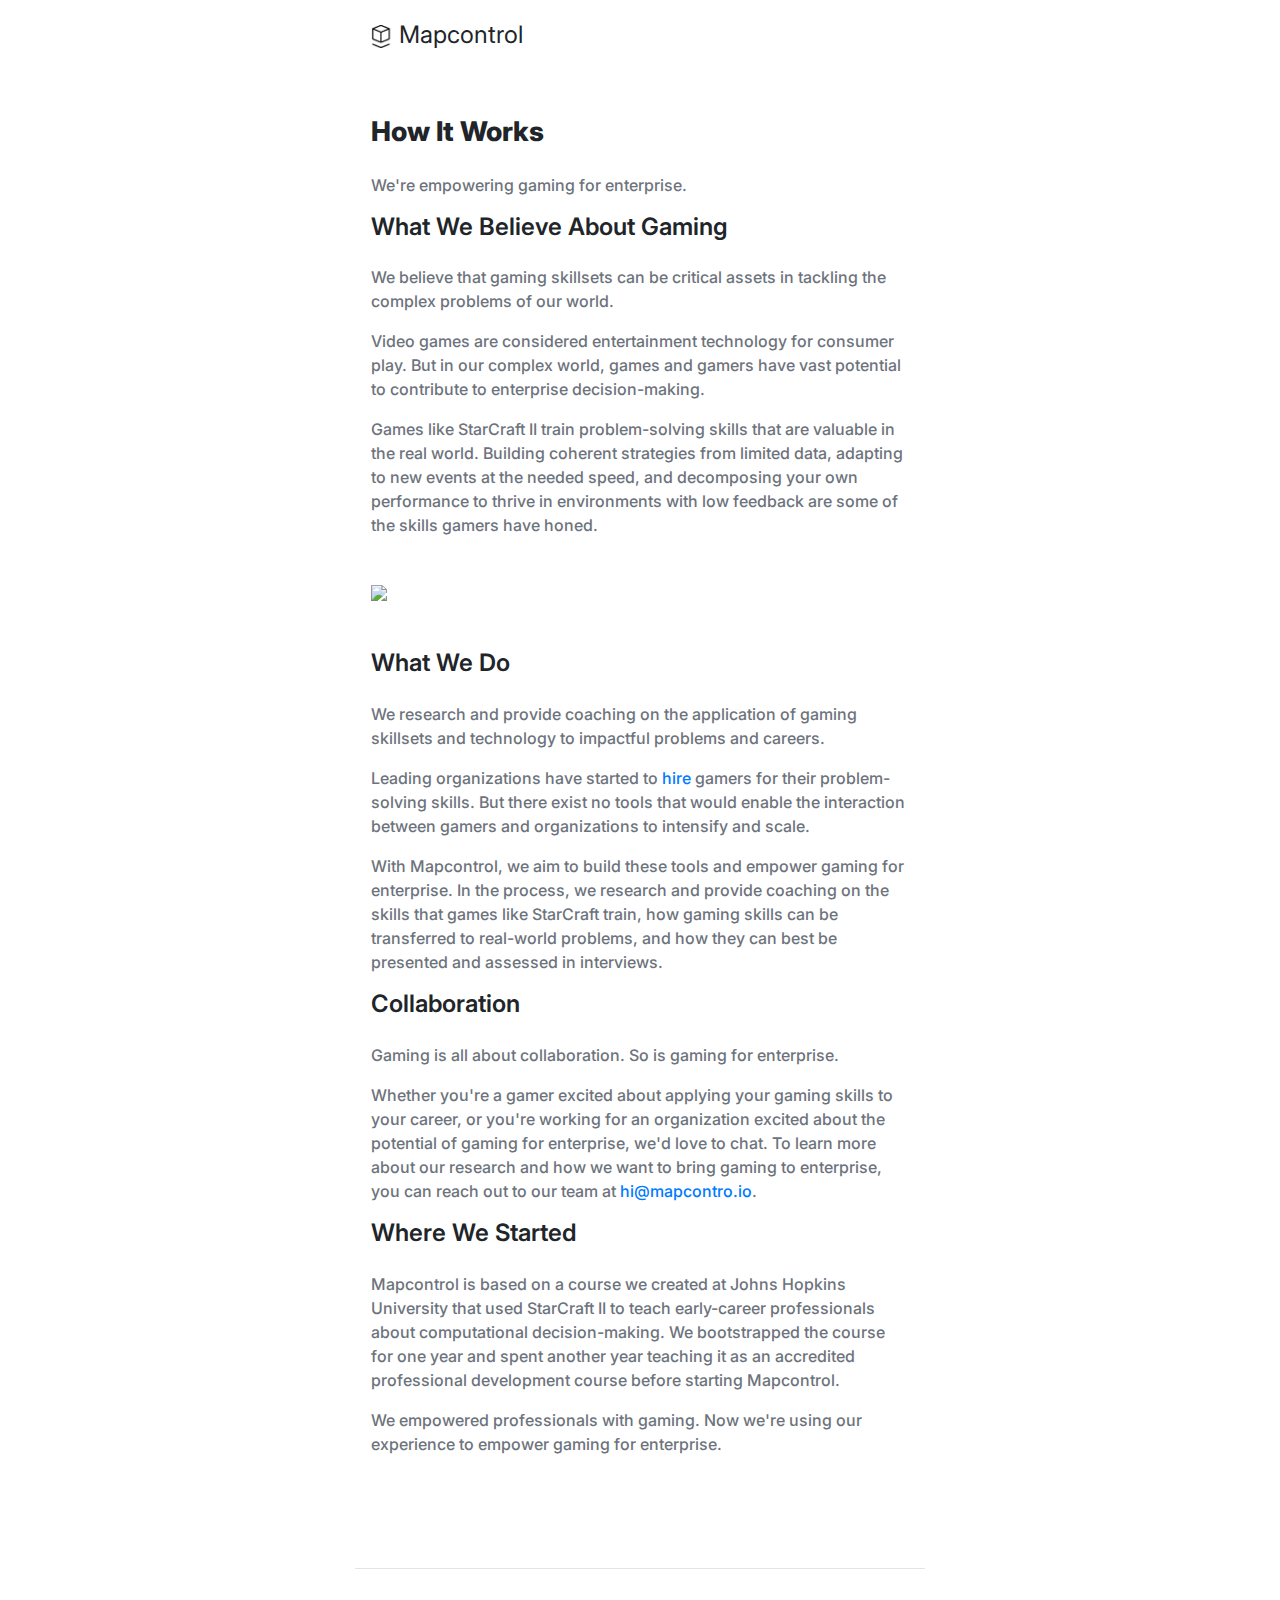
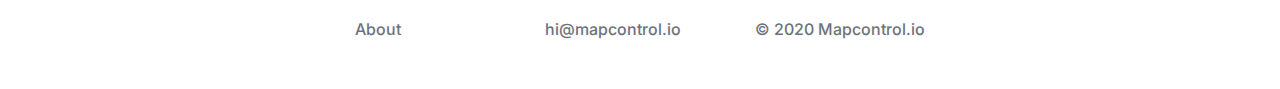
==== mission.html @ 35b12286 "Create mission.html" ====
<!doctype html>
<html lang="en">
  <head>
    <meta charset="utf-8">
    <meta name="viewport" content="width=device-width, initial-scale=1, shrink-to-fit=no">
    <meta name="description" content="">
    <meta name="author" content="">
    <link rel="icon" href="../../../../favicon.ico">

    <title>Mapcontrol</title>

    <!-- Bootstrap core CSS -->
    <link rel="stylesheet" href="https://stackpath.bootstrapcdn.com/bootstrap/4.4.1/css/bootstrap.min.css" integrity="sha384-Vkoo8x4CGsO3+Hhxv8T/Q5PaXtkKtu6ug5TOeNV6gBiFeWPGFN9MuhOf23Q9Ifjh" crossorigin="anonymous">
    <link rel="stylesheet" href="https://cdn.rawgit.com/tarkhov/postboot/v1.0.0/dist/css/postboot.min.css"/>

    <!-- Custom styles for this template -->
    <link href="map.css" rel="stylesheet">
    <link href="https://fonts.googleapis.com/css2?family=Inter&display=swap" rel="stylesheet">
    <link href="https://fonts.googleapis.com/css2?family=Open+Sans&display=swap" rel="stylesheet">

  </head>

        <nav class="navbar fixed-top">
          <div class="navbar-wrapper">
          <a class="navbar-brand" href="#"><img src="mapcontrolbox.jpg" style="width: 24.27px; height: 22.83px; float: left; margin-right: .3rem; margin-top: .25rem"></img>
           <h4 class="font-weight-normal" style="float: right">Mapcontrol</h4></a>
          </div>
      </nav>

  <body style="padding-top: 100px">

    <div class="container">
    <div class="px-3 py-3 pt-md-3 pb-md-3">
      <h2 class="enter-text pb-3">How It Works</h2>
      <p>We're empowering gaming for enterprise.</p>
      <h4 class="reenter-text pb-3">What We Believe About Gaming</h4>
      <p>We believe that gaming skillsets can be critical assets in tackling the complex problems of our world.</p>
      <p>Video games are considered entertainment technology for consumer play. But in our complex world, games and gamers have vast potential to contribute to enterprise decision-making.</p>
      <p>Games like StarCraft II train problem-solving skills that are valuable in the real world. Building coherent strategies from limited data, adapting to new events at the needed speed, and decomposing your own performance to thrive in environments with low feedback are some of the skills gamers have honed.</p>
      <img src="capture.png" style="display: block; margin-left: auto; margin-right: auto; padding-top: 2rem; padding-bottom: 3rem"></img>
      <h4 class="reenter-text pb-3">What We Do</h4>
      <p>We research and provide coaching on the application of gaming skillsets and technology to impactful problems and careers.</p>
      <p>Leading organizations have started to <a href="https://www.businessinsider.de/international/retired-gamer-offered-internship-for-past-starcraft-2-performance-2019-10/?r=US&IR=T">hire</a> gamers for their problem-solving skills. But there exist no tools that would enable the interaction between gamers and organizations to intensify and scale.</p>
      <p>With Mapcontrol, we aim to build these tools and empower gaming for enterprise. In the process, we research and provide coaching on the skills that games like StarCraft train, how gaming skills can be transferred to real-world problems, and how they can best be presented and assessed in interviews.</p>
      <h4 class="reenter-text pb-3">Collaboration</h4>
      <p>Gaming is all about collaboration. So is gaming for enterprise.</p>
      <p>Whether you're a gamer excited about applying your gaming skills to your career, or you're working for an organization excited about the potential of gaming for enterprise, we'd love to chat. To learn more about our research and how we want to bring gaming to enterprise, you can reach out to our team at <a href="">hi@mapcontro.io</a>.</p>
      <h4 class="reenter-text pb-3">Where We Started</h4>
      <p>Mapcontrol is based on a course we created at Johns Hopkins University that used StarCraft II to teach early-career professionals about computational decision-making. We bootstrapped the course for one year and spent another year teaching it as an accredited professional development course before starting Mapcontrol.</p>
      <p>We empowered professionals with gaming. Now we're using our experience to empower gaming for enterprise.</p>
    </div>
</div>

</body>


        <footer class="footer mt-auto">
      <div class="container" style="padding-top: 2rem;">
        <div>
        <hr>
      </div>
            <div class="row" style="text-align: left; padding-left: 15px; padding-right: 15px; padding-top: 2rem">
        <div class="col-12 col-sm-4 py-0 px-0 pb-3">
          <span>About</span>
        </div>
        <div class="col-12 col-sm-4 py-0 px-0 pb-3">
          <span>hi@mapcontrol.io</span>
        </div>
        <div class="col-12 col-sm-4 right-first py-0 px-0">
          <span>&copy 2020 Mapcontrol.io</span>
        </div>
      </div>
      </div>
    </footer>
---- map.css ----
html {
  height: 100%
}

body {
  font-family: 'Inter', sans-serif; font-weight:500; font-style:normal;
  color: #6D737C;
  display: flex;
  flex-direction: column;
  height: 100%
}

@media (min-width: 768px) {
  html {
    font-size: 1em;
  }

}

h1, h2, h3, h4, h5 {
  color: #212529
}


.card {
	width: 18rem;
	border: none;
}

.c-1 {
	background-color: #454547;
}

.grad {
	background-image: linear-gradient(180deg, rgba(23, 16, 56, 0.0001) 0%, #454547 58.82%);
}


.container {
  max-width: 600px;
}

.navbar-wrapper {
  max-width: 540px;
  width: 100%;
  margin-right: auto;
  margin-left: auto;
  text-align: left;
  align-items: left;
}

.navbar {
  padding-top: 1rem;
  background-color: #fff;
}

.pricing-header {
  max-width: 600px;
}



.enter-text {
  font-size: 1.7em;
  font-weight: 800;
  line-height: 1.2;
  font-style: normal;
}

.reenter-text {
  font-weight: 600;
}

.btn {
	border-radius: 0;
	background-color: #116AFF;
	border-color: #116AFF;
	min-width: 170px;
}

.connect-btn {
  min-width: 100px;
  text-transform: uppercase;
}

.switch-btn {
  float: right;
}

.switch-line {
  display: inline;
}

.new-bt {
	background-color: #ffffff;
	color: #116AFF;
}

.shaded {
	box-shadow: 0 4px 12px rgba(66, 135, 245, 0.5)
}

.shaded:hover {
	background-color: #116AFF;
	border-color: #116AFF;
	box-shadow: none; 
}

.new-bt:hover {
	border-color: #2d84f7;
	color: #2d84f7;
	background-color: #ffffff;
}

.banner-btn {
  display: inline-flex;
  flex: 0 0 21.5em;
  align-items: center;
  background-color: #ffffff;
  color: #212529;
  border-radius: 20px;
  line-height: .6rem;
  font-size: 0.8rem;
  margin-bottom: 1.5rem;
}

.banner-btn svg {
    margin: 0 0 0 8px;
    width: 8px;
    height: 8px;
}

.banner-btn:before {
    display: block;
    content: "";
    margin-right: 10px;
    width: 8px;
    height: 8px;
    background: #116AFF;
    border-radius: 100%;
}

.banner-btn:hover {
  border-color: #116AFF;
  color: #212529;
  background-color: #ffffff;
}

.helper {
    display: inline-block;
    height: 100%;
    vertical-align: middle;
}

.footer {
    position: relative;
    bottom: 0;
    width: 100%;
    background-color: #fff;
    padding-top: 2rem;
    padding-bottom: 2rem;
}

.cent-first {
  text-align: center;
}

.right-first {
  text-align: right;
}

@media (max-width: 47.9375rem) {
  .cent-first, .right-first {
    text-align: left;
  }
  .switch-btn {
    float: none;
  }
  .switch-line {
    display: block;
  }
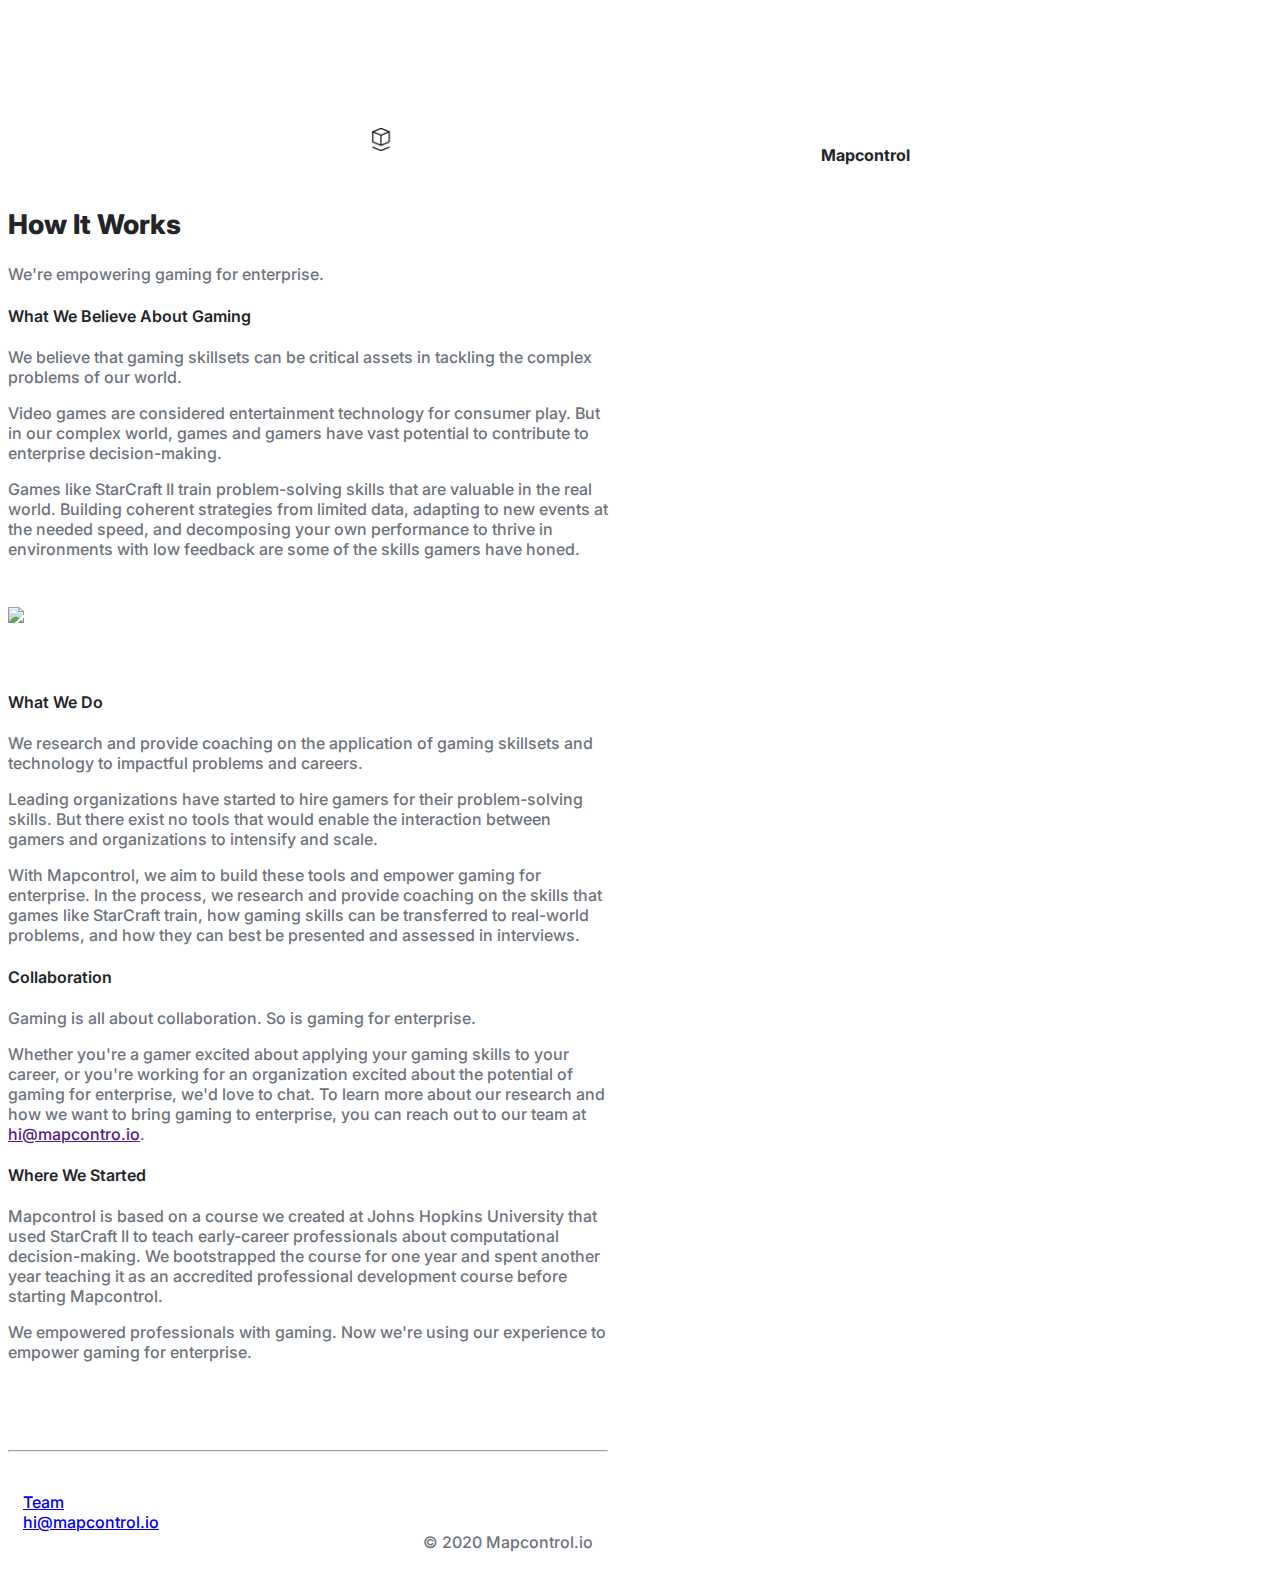
==== commit 8df577a2: "Update mission.html" ====
--- a/mission.html
+++ b/mission.html
@@ -5,13 +5,13 @@
     <meta name="viewport" content="width=device-width, initial-scale=1, shrink-to-fit=no">
     <meta name="description" content="">
     <meta name="author" content="">
-    <link rel="icon" href="../../../../favicon.ico">
+    <link rel="icon" href="/mapcontrolbox.jpg">
 
     <title>Mapcontrol</title>
 
     <!-- Bootstrap core CSS -->
-    <link rel="stylesheet" href="https://stackpath.bootstrapcdn.com/bootstrap/4.4.1/css/bootstrap.min.css" integrity="sha384-Vkoo8x4CGsO3+Hhxv8T/Q5PaXtkKtu6ug5TOeNV6gBiFeWPGFN9MuhOf23Q9Ifjh" crossorigin="anonymous">
-    <link rel="stylesheet" href="https://cdn.rawgit.com/tarkhov/postboot/v1.0.0/dist/css/postboot.min.css"/>
+<!-- CSS only -->
+<link rel="stylesheet" href="https://stackpath.bootstrapcdn.com/bootstrap/4.5.0/css/bootstrap.min.css" integrity="sha384-9aIt2nRpC12Uk9gS9baDl411NQApFmC26EwAOH8WgZl5MYYxFfc+NcPb1dKGj7Sk" crossorigin="anonymous">
 
     <!-- Custom styles for this template -->
     <link href="map.css" rel="stylesheet">
@@ -20,27 +20,29 @@
 
   </head>
 
-        <nav class="navbar fixed-top">
+<nav class="navbar fixed-top">
           <div class="navbar-wrapper">
-          <a class="navbar-brand" href="#"><img src="mapcontrolbox.jpg" style="width: 24.27px; height: 22.83px; float: left; margin-right: .3rem; margin-top: .25rem"></img>
+          <a class="navbar-brand" href="/index.html"><img src="mapcontrolbox.jpg" style="width: 24.27px; height: 22.83px; float: left; margin-right: .3rem; margin-top: .25rem"></img>
            <h4 class="font-weight-normal" style="float: right">Mapcontrol</h4></a>
-          </div>
+         </div>
       </nav>
 
+
   <body style="padding-top: 100px">
-
     <div class="container">
-    <div class="px-3 py-3 pt-md-3 pb-md-3">
+      <div class="row">
+        <div class="col-12">
+      <div class="px-3 py-3 pt-md-3 pb-md-3">
       <h2 class="enter-text pb-3">How It Works</h2>
       <p>We're empowering gaming for enterprise.</p>
       <h4 class="reenter-text pb-3">What We Believe About Gaming</h4>
       <p>We believe that gaming skillsets can be critical assets in tackling the complex problems of our world.</p>
       <p>Video games are considered entertainment technology for consumer play. But in our complex world, games and gamers have vast potential to contribute to enterprise decision-making.</p>
       <p>Games like StarCraft II train problem-solving skills that are valuable in the real world. Building coherent strategies from limited data, adapting to new events at the needed speed, and decomposing your own performance to thrive in environments with low feedback are some of the skills gamers have honed.</p>
-      <img src="capture.png" style="display: block; margin-left: auto; margin-right: auto; padding-top: 2rem; padding-bottom: 3rem"></img>
+      <img src="mapstack.PNG" style="display: block; margin-left: auto; margin-right: auto; padding-top: 2rem; padding-bottom: 3rem"></img>
       <h4 class="reenter-text pb-3">What We Do</h4>
       <p>We research and provide coaching on the application of gaming skillsets and technology to impactful problems and careers.</p>
-      <p>Leading organizations have started to <a href="https://www.businessinsider.de/international/retired-gamer-offered-internship-for-past-starcraft-2-performance-2019-10/?r=US&IR=T">hire</a> gamers for their problem-solving skills. But there exist no tools that would enable the interaction between gamers and organizations to intensify and scale.</p>
+      <p>Leading organizations have started to hire gamers for their problem-solving skills. But there exist no tools that would enable the interaction between gamers and organizations to intensify and scale.</p>
       <p>With Mapcontrol, we aim to build these tools and empower gaming for enterprise. In the process, we research and provide coaching on the skills that games like StarCraft train, how gaming skills can be transferred to real-world problems, and how they can best be presented and assessed in interviews.</p>
       <h4 class="reenter-text pb-3">Collaboration</h4>
       <p>Gaming is all about collaboration. So is gaming for enterprise.</p>
@@ -49,8 +51,9 @@
       <p>Mapcontrol is based on a course we created at Johns Hopkins University that used StarCraft II to teach early-career professionals about computational decision-making. We bootstrapped the course for one year and spent another year teaching it as an accredited professional development course before starting Mapcontrol.</p>
       <p>We empowered professionals with gaming. Now we're using our experience to empower gaming for enterprise.</p>
     </div>
-</div>
-
+  </div>
+    </div>
+  </div>
 </body>
 
 
@@ -61,10 +64,10 @@
       </div>
             <div class="row" style="text-align: left; padding-left: 15px; padding-right: 15px; padding-top: 2rem">
         <div class="col-12 col-sm-4 py-0 px-0 pb-3">
-          <span>About</span>
+          <span><a href="team.html">Team</a></span>
         </div>
         <div class="col-12 col-sm-4 py-0 px-0 pb-3">
-          <span>hi@mapcontrol.io</span>
+          <span><a href="mailto:hi@mapcontrol.io">hi@mapcontrol.io</a></span>
         </div>
         <div class="col-12 col-sm-4 right-first py-0 px-0">
           <span>&copy 2020 Mapcontrol.io</span>
@@ -72,3 +75,4 @@
       </div>
       </div>
     </footer>
+</html>
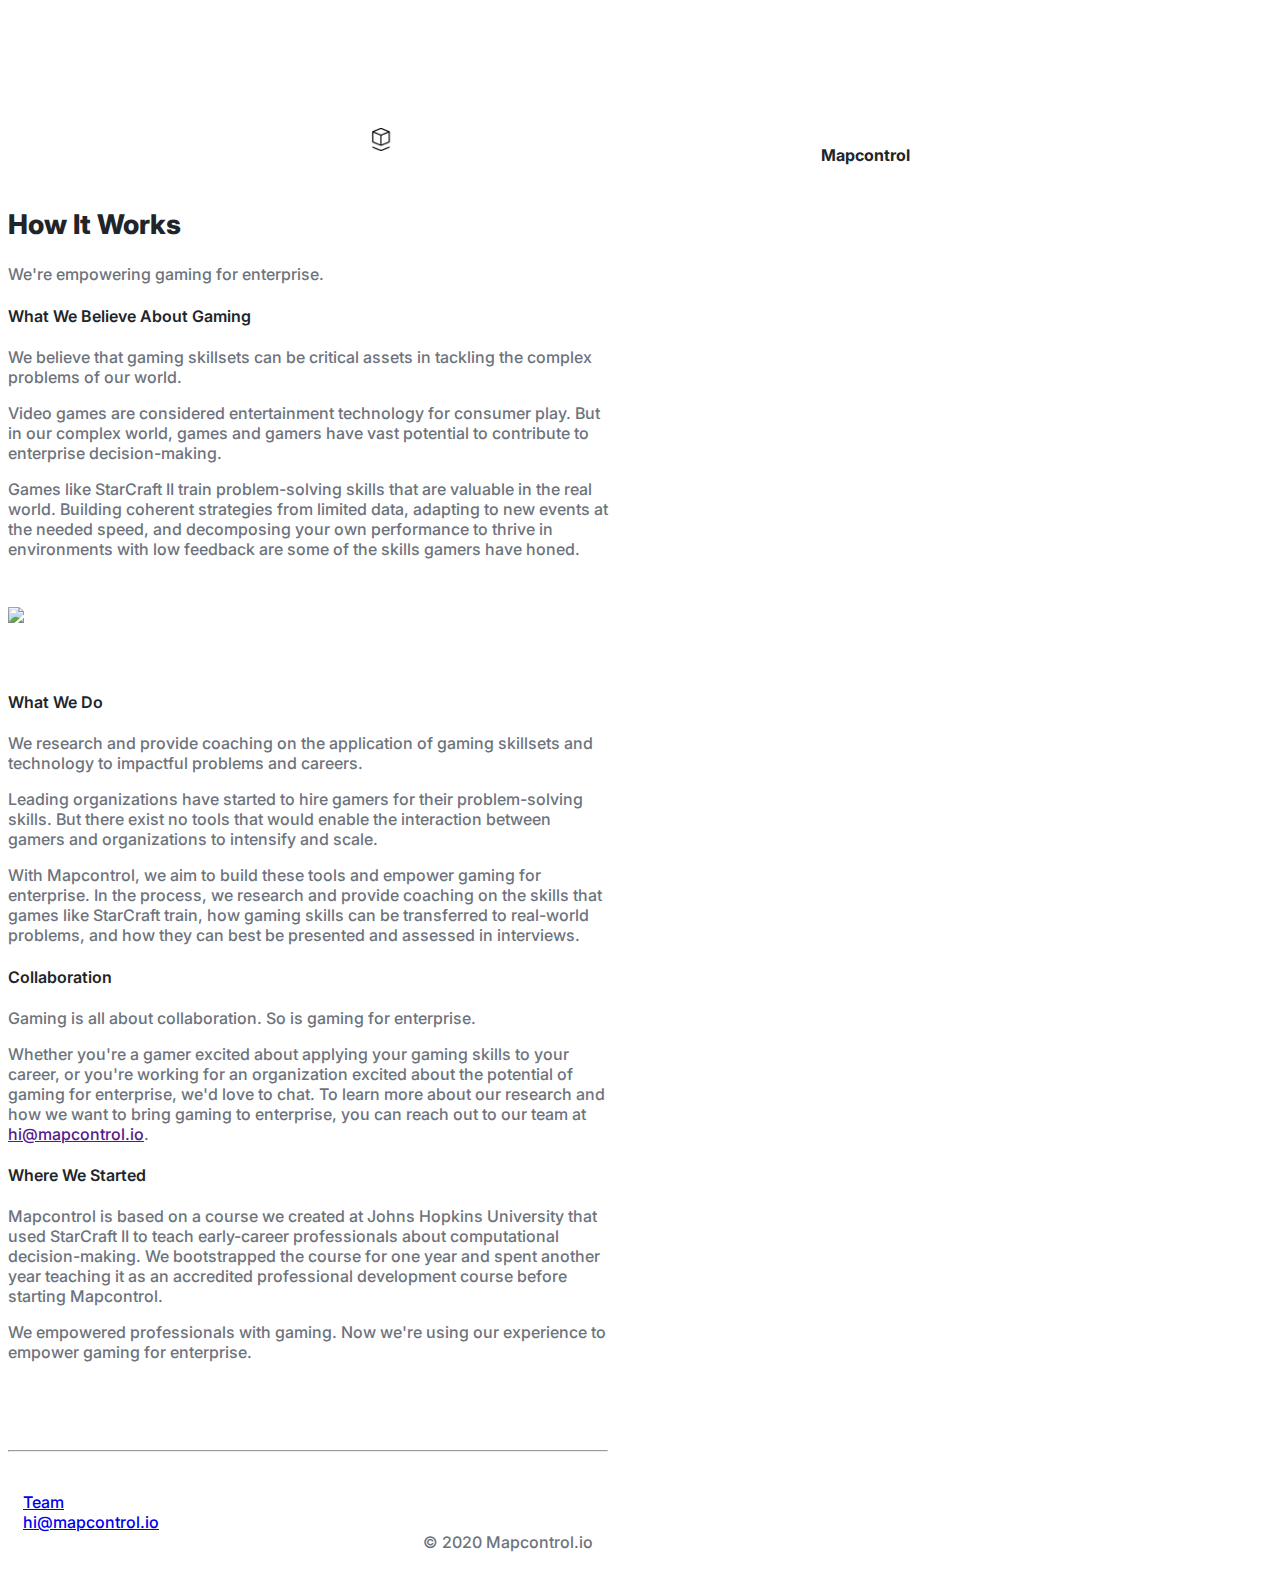
==== commit 639a0505: "Fix typo" ====
--- a/mission.html
+++ b/mission.html
@@ -46,7 +46,7 @@
       <p>With Mapcontrol, we aim to build these tools and empower gaming for enterprise. In the process, we research and provide coaching on the skills that games like StarCraft train, how gaming skills can be transferred to real-world problems, and how they can best be presented and assessed in interviews.</p>
       <h4 class="reenter-text pb-3">Collaboration</h4>
       <p>Gaming is all about collaboration. So is gaming for enterprise.</p>
-      <p>Whether you're a gamer excited about applying your gaming skills to your career, or you're working for an organization excited about the potential of gaming for enterprise, we'd love to chat. To learn more about our research and how we want to bring gaming to enterprise, you can reach out to our team at <a href="">hi@mapcontro.io</a>.</p>
+      <p>Whether you're a gamer excited about applying your gaming skills to your career, or you're working for an organization excited about the potential of gaming for enterprise, we'd love to chat. To learn more about our research and how we want to bring gaming to enterprise, you can reach out to our team at <a href="">hi@mapcontrol.io</a>.</p>
       <h4 class="reenter-text pb-3">Where We Started</h4>
       <p>Mapcontrol is based on a course we created at Johns Hopkins University that used StarCraft II to teach early-career professionals about computational decision-making. We bootstrapped the course for one year and spent another year teaching it as an accredited professional development course before starting Mapcontrol.</p>
       <p>We empowered professionals with gaming. Now we're using our experience to empower gaming for enterprise.</p>
